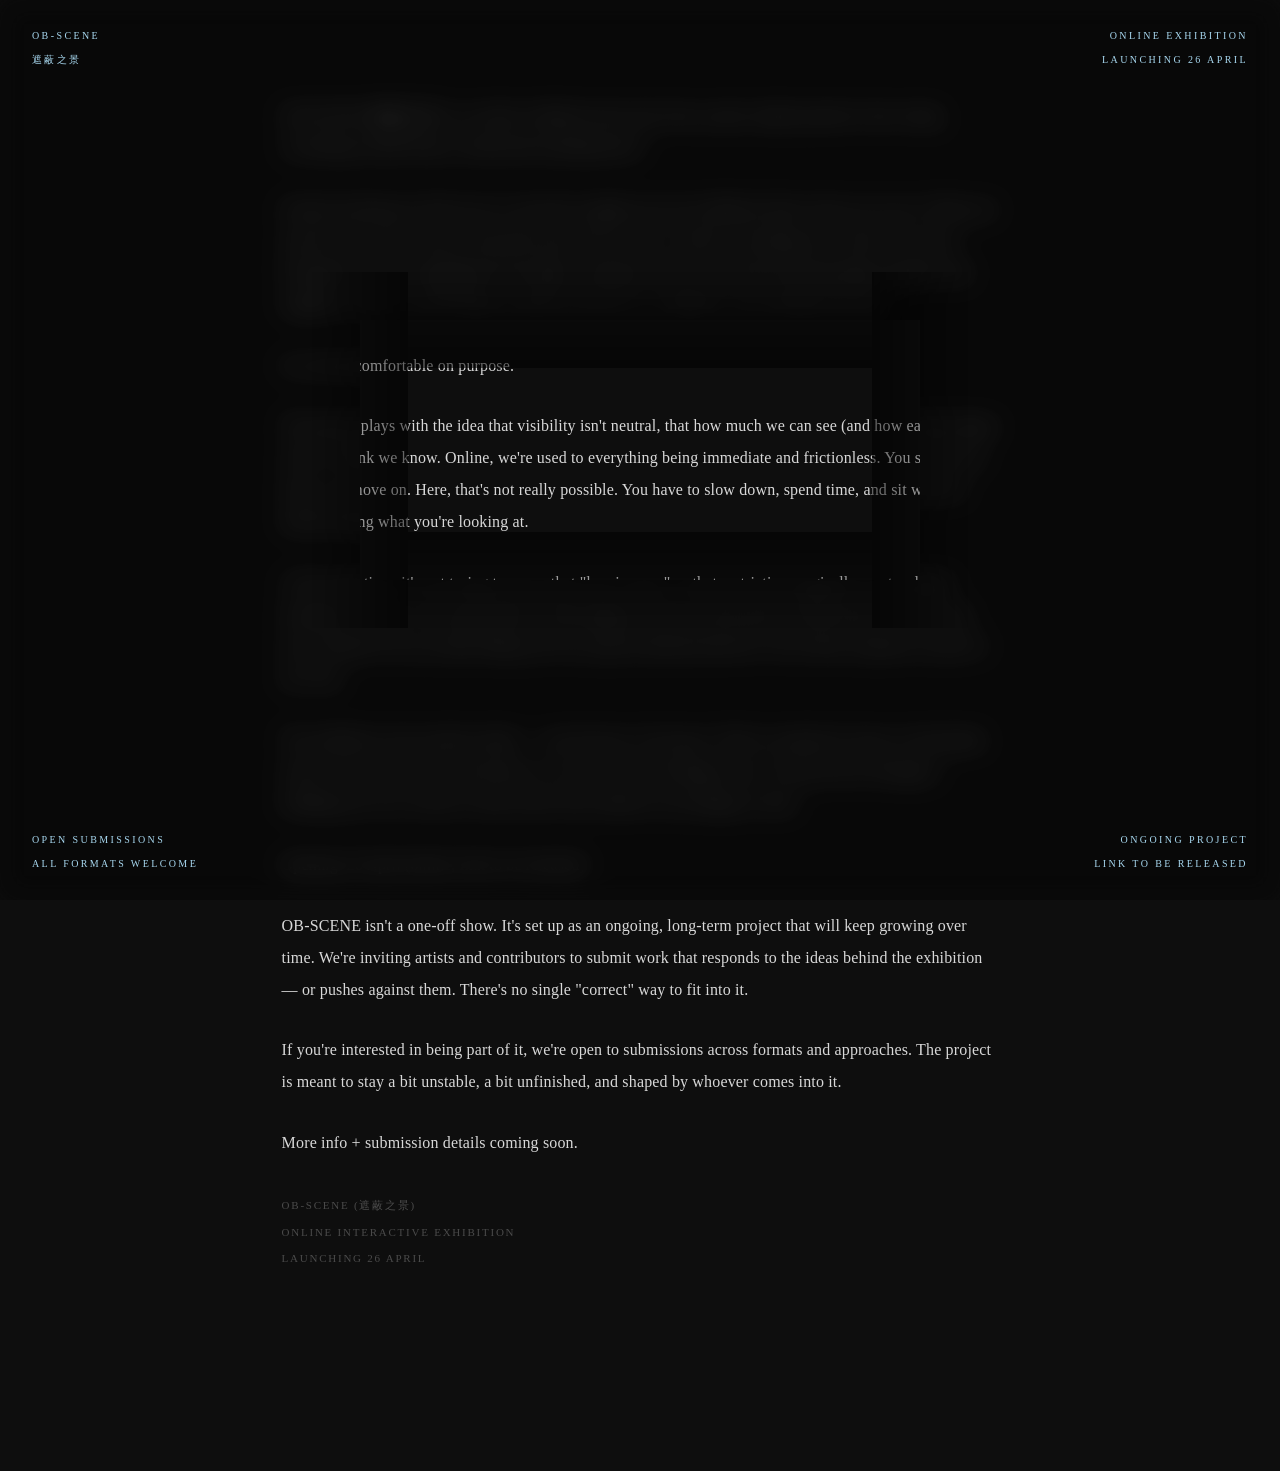
==== index.html @ d55453d2 "initial commit" ====
<!DOCTYPE html>
<html lang="en">
<head>
  <meta charset="UTF-8" />
  <meta name="viewport" content="width=device-width, initial-scale=1.0" />
  <title>OB-SCENE (遮蔽之景)</title>
  <link rel="stylesheet" href="style.css" />
</head>
<body>

  <!-- Corner info labels -->
  <div class="corner top-left">
    <span>OB-SCENE</span>
    <span>遮蔽之景</span>
  </div>
  <div class="corner top-right">
    <span>Online Exhibition</span>
    <span>Launching 26 April</span>
  </div>
  <div class="corner bottom-left">
    <span>Open Submissions</span>
    <span>All Formats Welcome</span>
  </div>
  <div class="corner bottom-right">
    <span>Ongoing Project</span>
    <span>Link To Be Released</span>
  </div>

  <div class="page-text">

    <p>OB-SCENE (遮蔽之景) is an online exhibition that starts from a pretty simple question: does seeing everything actually help us understand anything better?</p>

    <p>Instead of giving you full access to artworks straight away, the exhibition limits what you can see. When you open the site, only a narrow horizontal strip of the screen is visible. Everything else is black. You move through the work by dragging left and right, zooming in and out, and slowly piecing things together from fragments. There's no full image, no quick overview, no "complete" view waiting at the end.</p>

    <p>It's a bit uncomfortable on purpose.</p>

    <p>The project plays with the idea that visibility isn't neutral, that how much we can see (and how easily) shapes what we think we know. Online, we're used to everything being immediate and frictionless. You scroll, you skim, you move on. Here, that's not really possible. You have to slow down, spend time, and sit with not fully knowing what you're looking at.</p>

    <p>At the same time, it's not trying to prove that "less is more" or that restriction magically creates deeper meaning. It's more of an open question. What happens when you don't get the whole picture? Do you pay more attention? Do you make things up? Do you get frustrated and leave? All of those responses are part of the work.</p>

    <p>The exhibition exists entirely online — your browser is the space. There's no physical venue, no fixed path, and no clear sense of how much there is to see or how far through you are. You just move through it, building your own version of what's there from whatever you manage to catch.</p>

    <p>Opening: 26 April (online, link to be released)</p>

    <p>OB-SCENE isn't a one-off show. It's set up as an ongoing, long-term project that will keep growing over time. We're inviting artists and contributors to submit work that responds to the ideas behind the exhibition — or pushes against them. There's no single "correct" way to fit into it.</p>

    <p>If you're interested in being part of it, we're open to submissions across formats and approaches. The project is meant to stay a bit unstable, a bit unfinished, and shaped by whoever comes into it.</p>

    <p>More info + submission details coming soon.</p>

    <div class="meta">
      OB-SCENE (遮蔽之景)<br>
      Online interactive exhibition<br>
      Launching 26 April
    </div>
  </div>

  <!-- Frosted glass overlay with a hole cut by clip-path -->
  <div class="frost-overlay" id="frost"></div>

  <!-- Canvas for soft blended edge around reveal area -->
  <canvas class="reveal-canvas" id="revealCanvas"></canvas>

  <script>
    const frost = document.getElementById('frost');
    const canvas = document.getElementById('revealCanvas');
    const ctx = canvas.getContext('2d');

    // Reveal rectangle size — enlarged
    const RW = 560;
    const RH = 260;
    const FEATHER = 48; // soft edge width

    let mouseX = window.innerWidth / 2;
    let mouseY = window.innerHeight / 2;
    let currentX = mouseX;
    let currentY = mouseY;

    function resizeCanvas() {
      canvas.width = window.innerWidth;
      canvas.height = window.innerHeight;
    }
    resizeCanvas();
    window.addEventListener('resize', resizeCanvas);

    document.addEventListener('mousemove', e => {
      mouseX = e.clientX;
      mouseY = e.clientY;
    });

    function updateFrost(x, y) {
      const hw = RW / 2;
      const hh = RH / 2;
      const l = x - hw;
      const r = x + hw;
      const t = y - hh;
      const b = y + hh;

      // Punch hole in frost overlay
      frost.style.clipPath = `polygon(
        evenodd,
        0px 0px, 100% 0px, 100% 100%, 0px 100%, 0px 0px,
        ${l}px ${t}px, ${l}px ${b}px, ${r}px ${b}px, ${r}px ${t}px, ${l}px ${t}px
      )`;

      // Draw soft feathered edge on canvas
      ctx.clearRect(0, 0, canvas.width, canvas.height);

      // Horizontal gradient (left edge)
      const gradL = ctx.createLinearGradient(l - FEATHER, 0, l + FEATHER, 0);
      gradL.addColorStop(0, 'rgba(0,0,0,0)');
      gradL.addColorStop(1, 'rgba(0,0,0,0.55)');

      // Horizontal gradient (right edge)
      const gradR = ctx.createLinearGradient(r - FEATHER, 0, r + FEATHER, 0);
      gradR.addColorStop(0, 'rgba(0,0,0,0.55)');
      gradR.addColorStop(1, 'rgba(0,0,0,0)');

      // Vertical gradient (top edge)
      const gradT = ctx.createLinearGradient(0, t - FEATHER, 0, t + FEATHER);
      gradT.addColorStop(0, 'rgba(0,0,0,0)');
      gradT.addColorStop(1, 'rgba(0,0,0,0.55)');

      // Vertical gradient (bottom edge)
      const gradB = ctx.createLinearGradient(0, b - FEATHER, 0, b + FEATHER);
      gradB.addColorStop(0, 'rgba(0,0,0,0.55)');
      gradB.addColorStop(1, 'rgba(0,0,0,0)');

      // Left feather strip
      ctx.fillStyle = gradL;
      ctx.fillRect(l - FEATHER, t - FEATHER, FEATHER * 2, RH + FEATHER * 2);

      // Right feather strip
      ctx.fillStyle = gradR;
      ctx.fillRect(r - FEATHER, t - FEATHER, FEATHER * 2, RH + FEATHER * 2);

      // Top feather strip
      ctx.fillStyle = gradT;
      ctx.fillRect(l + FEATHER, t - FEATHER, RW - FEATHER * 2, FEATHER * 2);

      // Bottom feather strip
      ctx.fillStyle = gradB;
      ctx.fillRect(l + FEATHER, b - FEATHER, RW - FEATHER * 2, FEATHER * 2);
    }

    function animate() {
      currentX += (mouseX - currentX) * 0.12;
      currentY += (mouseY - currentY) * 0.12;
      updateFrost(currentX, currentY);
      requestAnimationFrame(animate);
    }

    animate();
  </script>

</body>
</html>
---- style.css ----
* { margin: 0; padding: 0; box-sizing: border-box; }

html, body {
  min-height: 100%;
  background: #0e0e0e;
  font-family: 'Georgia', serif;
  color: #d8d8d8;
  cursor: none;
}

/* ── Full page scrollable text ── */
.page-text {
  padding: 100px 22vw;
  font-size: 16px;
  line-height: 2;
  letter-spacing: 0.01em;
  position: relative;
  z-index: 0;
}

.page-text p {
  margin-bottom: 1.8em;
}

.page-text .meta {
  margin-top: 3em;
  font-size: 11px;
  letter-spacing: 0.16em;
  text-transform: uppercase;
  color: rgba(255,255,255,0.25);
  line-height: 2.4;
  padding-bottom: 100px;
}

/* ── Corner info labels ── */
.corner {
  position: fixed;
  z-index: 20;
  display: flex;
  flex-direction: column;
  gap: 8px;
  pointer-events: none;
  padding: 28px 32px;
}

.corner span {
  font-size: 10px;
  letter-spacing: 0.24em;
  text-transform: uppercase;
  color: #a8d8f0;
  white-space: nowrap;
  line-height: 1.6;
}

.top-left     { top: 0; left: 0; align-items: flex-start; }
.top-right    { top: 0; right: 0; align-items: flex-end; text-align: right; }
.bottom-left  { bottom: 0; left: 0; align-items: flex-start; }
.bottom-right { bottom: 0; right: 0; align-items: flex-end; text-align: right; }

/* ── Frosted overlay ── */
.frost-overlay {
  position: fixed;
  inset: 0;
  backdrop-filter: blur(14px) brightness(0.55);
  -webkit-backdrop-filter: blur(14px) brightness(0.55);
  background: rgba(10, 10, 10, 0.3);
  z-index: 10;
  pointer-events: none;
}

/* ── Canvas for soft feathered reveal edge ── */
.reveal-canvas {
  position: fixed;
  inset: 0;
  z-index: 11;
  pointer-events: none;
}
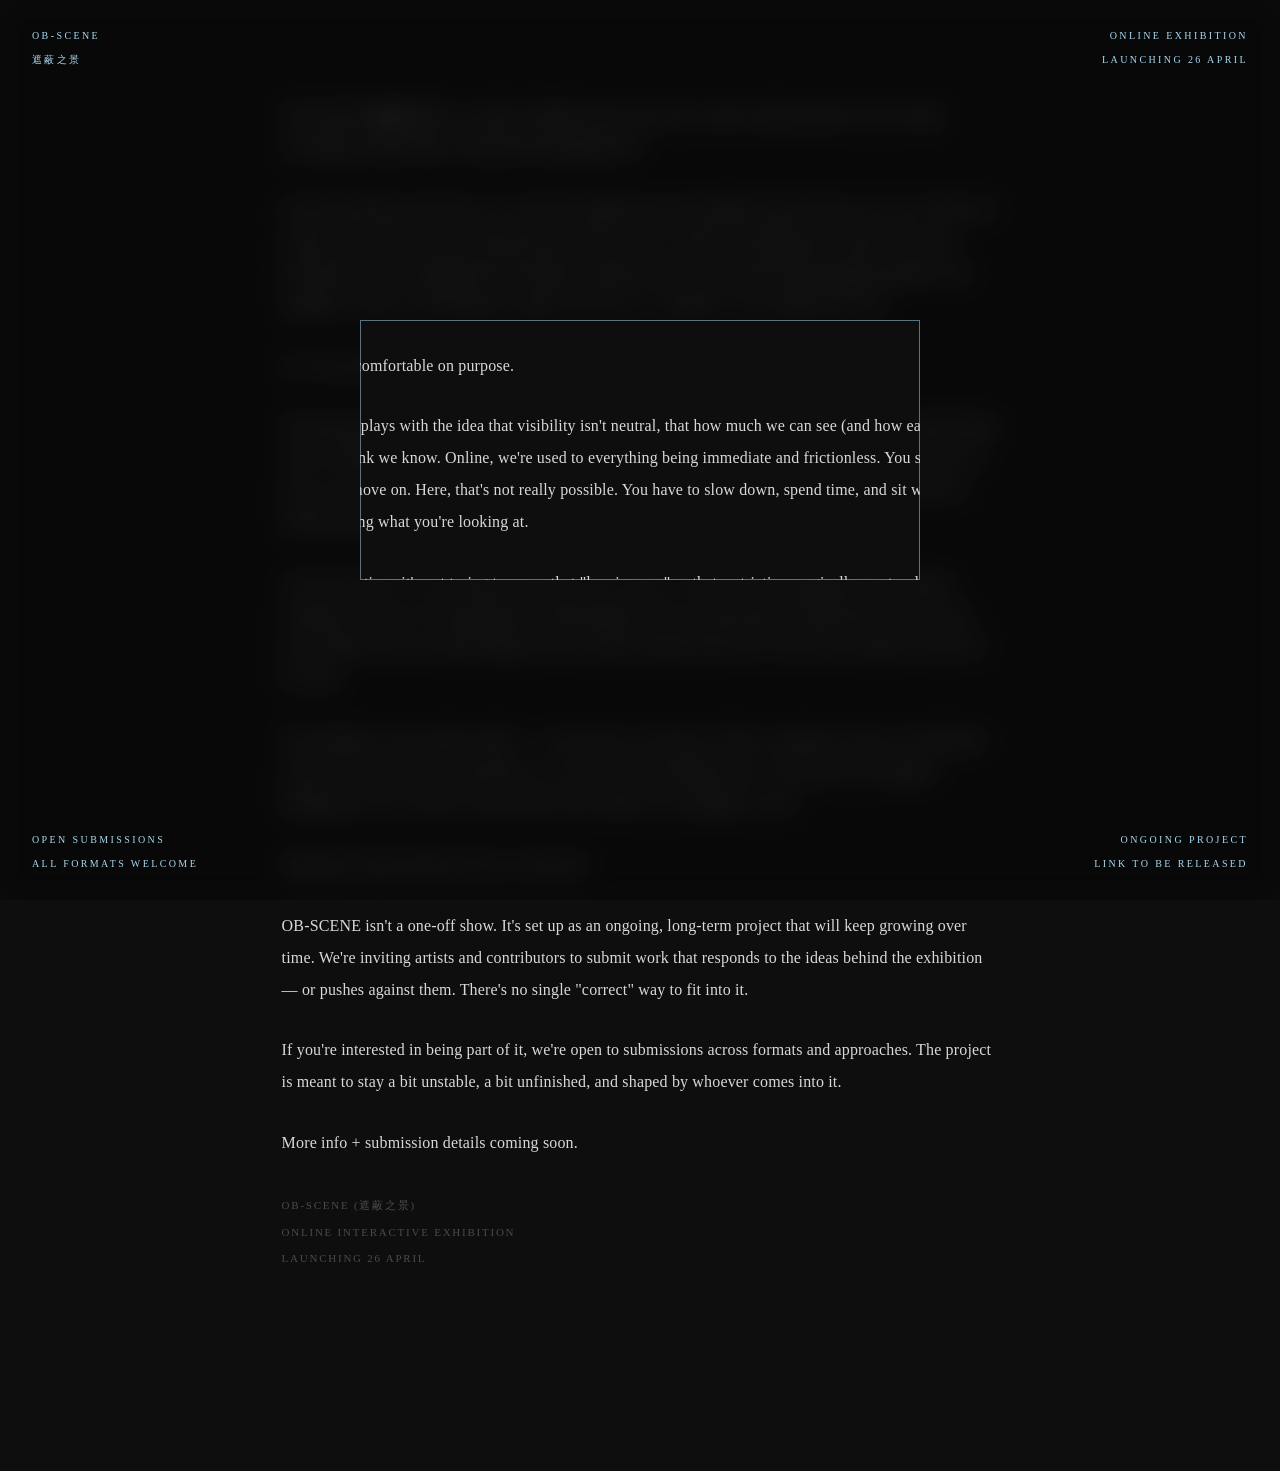
==== commit ed4bb416: "add reveal outline" ====
--- a/index.html
+++ b/index.html
@@ -58,30 +58,20 @@
   <!-- Frosted glass overlay with a hole cut by clip-path -->
   <div class="frost-overlay" id="frost"></div>
 
-  <!-- Canvas for soft blended edge around reveal area -->
-  <canvas class="reveal-canvas" id="revealCanvas"></canvas>
+  <!-- Reveal rectangle outline -->
+  <div class="reveal-outline" id="revealOutline"></div>
 
   <script>
     const frost = document.getElementById('frost');
-    const canvas = document.getElementById('revealCanvas');
-    const ctx = canvas.getContext('2d');
+    const outline = document.getElementById('revealOutline');
 
-    // Reveal rectangle size — enlarged
     const RW = 560;
     const RH = 260;
-    const FEATHER = 48; // soft edge width
 
     let mouseX = window.innerWidth / 2;
     let mouseY = window.innerHeight / 2;
     let currentX = mouseX;
     let currentY = mouseY;
-
-    function resizeCanvas() {
-      canvas.width = window.innerWidth;
-      canvas.height = window.innerHeight;
-    }
-    resizeCanvas();
-    window.addEventListener('resize', resizeCanvas);
 
     document.addEventListener('mousemove', e => {
       mouseX = e.clientX;
@@ -89,58 +79,19 @@
     });
 
     function updateFrost(x, y) {
-      const hw = RW / 2;
-      const hh = RH / 2;
-      const l = x - hw;
-      const r = x + hw;
-      const t = y - hh;
-      const b = y + hh;
+      const hw = RW / 2, hh = RH / 2;
+      const l = x - hw, r = x + hw, t = y - hh, b = y + hh;
 
-      // Punch hole in frost overlay
       frost.style.clipPath = `polygon(
         evenodd,
         0px 0px, 100% 0px, 100% 100%, 0px 100%, 0px 0px,
         ${l}px ${t}px, ${l}px ${b}px, ${r}px ${b}px, ${r}px ${t}px, ${l}px ${t}px
       )`;
 
-      // Draw soft feathered edge on canvas
-      ctx.clearRect(0, 0, canvas.width, canvas.height);
-
-      // Horizontal gradient (left edge)
-      const gradL = ctx.createLinearGradient(l - FEATHER, 0, l + FEATHER, 0);
-      gradL.addColorStop(0, 'rgba(0,0,0,0)');
-      gradL.addColorStop(1, 'rgba(0,0,0,0.55)');
-
-      // Horizontal gradient (right edge)
-      const gradR = ctx.createLinearGradient(r - FEATHER, 0, r + FEATHER, 0);
-      gradR.addColorStop(0, 'rgba(0,0,0,0.55)');
-      gradR.addColorStop(1, 'rgba(0,0,0,0)');
-
-      // Vertical gradient (top edge)
-      const gradT = ctx.createLinearGradient(0, t - FEATHER, 0, t + FEATHER);
-      gradT.addColorStop(0, 'rgba(0,0,0,0)');
-      gradT.addColorStop(1, 'rgba(0,0,0,0.55)');
-
-      // Vertical gradient (bottom edge)
-      const gradB = ctx.createLinearGradient(0, b - FEATHER, 0, b + FEATHER);
-      gradB.addColorStop(0, 'rgba(0,0,0,0.55)');
-      gradB.addColorStop(1, 'rgba(0,0,0,0)');
-
-      // Left feather strip
-      ctx.fillStyle = gradL;
-      ctx.fillRect(l - FEATHER, t - FEATHER, FEATHER * 2, RH + FEATHER * 2);
-
-      // Right feather strip
-      ctx.fillStyle = gradR;
-      ctx.fillRect(r - FEATHER, t - FEATHER, FEATHER * 2, RH + FEATHER * 2);
-
-      // Top feather strip
-      ctx.fillStyle = gradT;
-      ctx.fillRect(l + FEATHER, t - FEATHER, RW - FEATHER * 2, FEATHER * 2);
-
-      // Bottom feather strip
-      ctx.fillStyle = gradB;
-      ctx.fillRect(l + FEATHER, b - FEATHER, RW - FEATHER * 2, FEATHER * 2);
+      outline.style.left   = l + 'px';
+      outline.style.top    = t + 'px';
+      outline.style.width  = RW + 'px';
+      outline.style.height = RH + 'px';
     }
 
     function animate() {
--- a/style.css
+++ b/style.css
@@ -57,7 +57,14 @@
 .bottom-left  { bottom: 0; left: 0; align-items: flex-start; }
 .bottom-right { bottom: 0; right: 0; align-items: flex-end; text-align: right; }
 
-/* ── Frosted overlay ── */
+/* ── Reveal rectangle outline ── */
+.reveal-outline {
+  position: fixed;
+  z-index: 12;
+  pointer-events: none;
+  border: 1px solid #a8d8f0;
+  opacity: 0.5;
+}
 .frost-overlay {
   position: fixed;
   inset: 0;
@@ -68,10 +75,4 @@
   pointer-events: none;
 }
 
-/* ── Canvas for soft feathered reveal edge ── */
-.reveal-canvas {
-  position: fixed;
-  inset: 0;
-  z-index: 11;
-  pointer-events: none;
-}
+
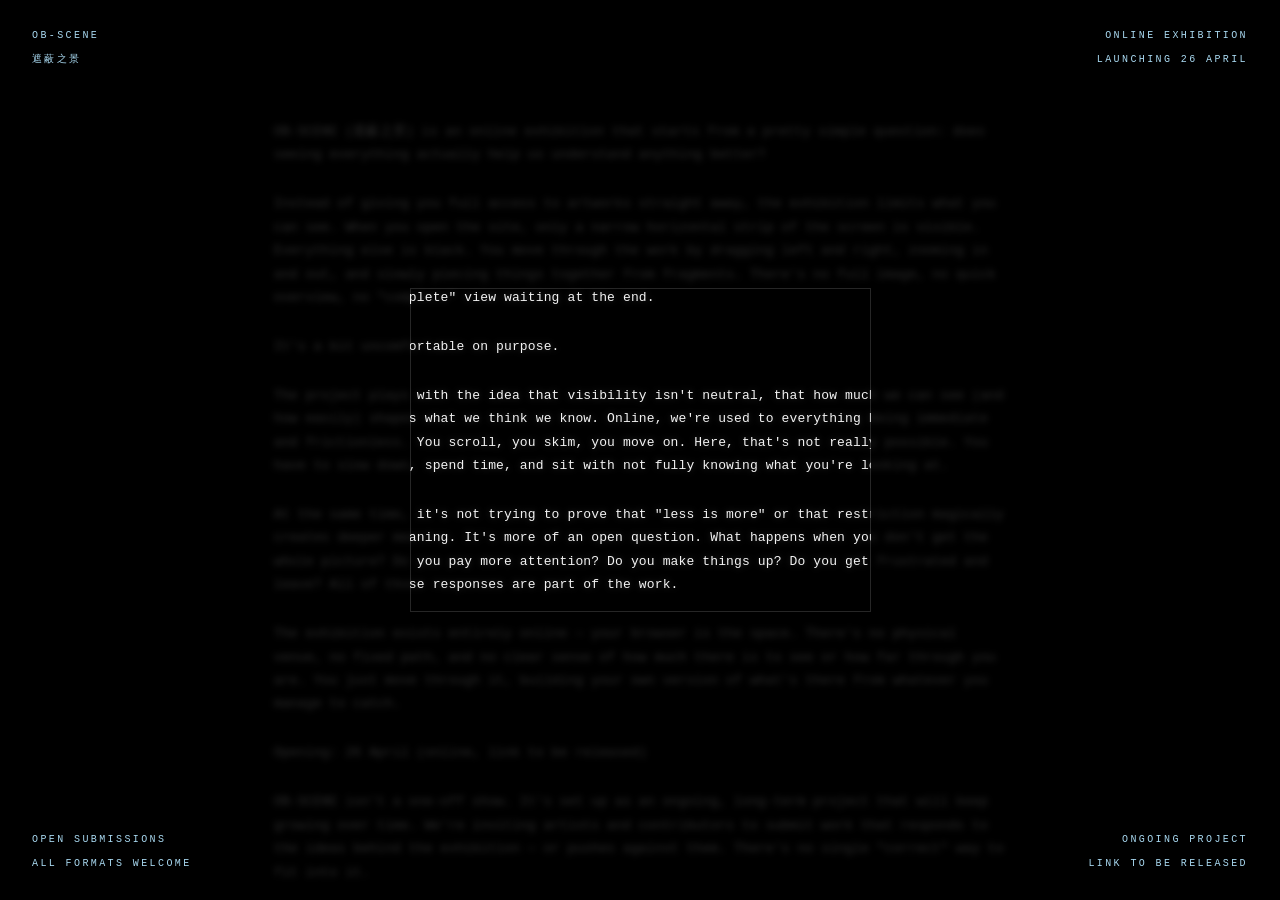
==== commit 4c1c868c: "Rework press release and artworks pages with reveal effect and matching window size" ====
--- a/index.html
+++ b/index.html
@@ -26,82 +26,84 @@
     <span>Link To Be Released</span>
   </div>
 
-  <div class="page-text">
-
-    <p>OB-SCENE (遮蔽之景) is an online exhibition that starts from a pretty simple question: does seeing everything actually help us understand anything better?</p>
-
-    <p>Instead of giving you full access to artworks straight away, the exhibition limits what you can see. When you open the site, only a narrow horizontal strip of the screen is visible. Everything else is black. You move through the work by dragging left and right, zooming in and out, and slowly piecing things together from fragments. There's no full image, no quick overview, no "complete" view waiting at the end.</p>
-
-    <p>It's a bit uncomfortable on purpose.</p>
-
-    <p>The project plays with the idea that visibility isn't neutral, that how much we can see (and how easily) shapes what we think we know. Online, we're used to everything being immediate and frictionless. You scroll, you skim, you move on. Here, that's not really possible. You have to slow down, spend time, and sit with not fully knowing what you're looking at.</p>
-
-    <p>At the same time, it's not trying to prove that "less is more" or that restriction magically creates deeper meaning. It's more of an open question. What happens when you don't get the whole picture? Do you pay more attention? Do you make things up? Do you get frustrated and leave? All of those responses are part of the work.</p>
-
-    <p>The exhibition exists entirely online — your browser is the space. There's no physical venue, no fixed path, and no clear sense of how much there is to see or how far through you are. You just move through it, building your own version of what's there from whatever you manage to catch.</p>
-
-    <p>Opening: 26 April (online, link to be released)</p>
-
-    <p>OB-SCENE isn't a one-off show. It's set up as an ongoing, long-term project that will keep growing over time. We're inviting artists and contributors to submit work that responds to the ideas behind the exhibition — or pushes against them. There's no single "correct" way to fit into it.</p>
-
-    <p>If you're interested in being part of it, we're open to submissions across formats and approaches. The project is meant to stay a bit unstable, a bit unfinished, and shaped by whoever comes into it.</p>
-
-    <p>More info + submission details coming soon.</p>
-
-    <div class="meta">
-      OB-SCENE (遮蔽之景)<br>
-      Online interactive exhibition<br>
-      Launching 26 April
-    </div>
+  <!-- Blurred dim layer (always visible, unrevealed state) -->
+  <div id="scroll-blur" class="text-layer blurred">
+    <div class="text-column" id="col-blur"></div>
   </div>
 
-  <!-- Frosted glass overlay with a hole cut by clip-path -->
-  <div class="frost-overlay" id="frost"></div>
+  <!-- Sharp bright layer (clipped to reveal window) -->
+  <div id="scroll-sharp" class="text-layer sharp">
+    <div class="text-column" id="col-sharp"></div>
+  </div>
 
-  <!-- Reveal rectangle outline -->
-  <div class="reveal-outline" id="revealOutline"></div>
+  <!-- Reveal border overlay -->
+  <div id="reveal-box"></div>
 
   <script>
-    const frost = document.getElementById('frost');
-    const outline = document.getElementById('revealOutline');
+    const PARAGRAPHS = [
+      "OB-SCENE (遮蔽之景) is an online exhibition that starts from a pretty simple question: does seeing everything actually help us understand anything better?",
+      "Instead of giving you full access to artworks straight away, the exhibition limits what you can see. When you open the site, only a narrow horizontal strip of the screen is visible. Everything else is black. You move through the work by dragging left and right, zooming in and out, and slowly piecing things together from fragments. There's no full image, no quick overview, no \"complete\" view waiting at the end.",
+      "It's a bit uncomfortable on purpose.",
+      "The project plays with the idea that visibility isn't neutral, that how much we can see (and how easily) shapes what we think we know. Online, we're used to everything being immediate and frictionless. You scroll, you skim, you move on. Here, that's not really possible. You have to slow down, spend time, and sit with not fully knowing what you're looking at.",
+      "At the same time, it's not trying to prove that \"less is more\" or that restriction magically creates deeper meaning. It's more of an open question. What happens when you don't get the whole picture? Do you pay more attention? Do you make things up? Do you get frustrated and leave? All of those responses are part of the work.",
+      "The exhibition exists entirely online — your browser is the space. There's no physical venue, no fixed path, and no clear sense of how much there is to see or how far through you are. You just move through it, building your own version of what's there from whatever you manage to catch.",
+      "Opening: 26 April (online, link to be released)",
+      "OB-SCENE isn't a one-off show. It's set up as an ongoing, long-term project that will keep growing over time. We're inviting artists and contributors to submit work that responds to the ideas behind the exhibition — or pushes against them. There's no single \"correct\" way to fit into it.",
+      "If you're interested in being part of it, we're open to submissions across formats and approaches. The project is meant to stay a bit unstable, a bit unfinished, and shaped by whoever comes into it.",
+      "More info + submission details coming soon."
+    ];
 
-    const RW = 560;
-    const RH = 260;
+    // Populate both columns with identical content
+    [document.getElementById('col-blur'), document.getElementById('col-sharp')].forEach(col => {
+      PARAGRAPHS.forEach(text => {
+        const p = document.createElement('p');
+        p.textContent = text;
+        col.appendChild(p);
+      });
+    });
 
+    const scrollBlur  = document.getElementById('scroll-blur');
+    const scrollSharp = document.getElementById('scroll-sharp');
+    const revealBox   = document.getElementById('reveal-box');
+
+    const RW = window.innerWidth * 0.36;
+    const RH = window.innerHeight * 0.36;
     let mouseX = window.innerWidth / 2;
     let mouseY = window.innerHeight / 2;
-    let currentX = mouseX;
-    let currentY = mouseY;
+    let curX = mouseX, curY = mouseY;
 
     document.addEventListener('mousemove', e => {
       mouseX = e.clientX;
       mouseY = e.clientY;
     });
 
-    function updateFrost(x, y) {
-      const hw = RW / 2, hh = RH / 2;
-      const l = x - hw, r = x + hw, t = y - hh, b = y + hh;
+    // Sync scroll between both layers
+    scrollBlur.addEventListener('wheel', e => {
+      scrollBlur.scrollTop  += e.deltaY;
+      scrollSharp.scrollTop  = scrollBlur.scrollTop;
+      e.preventDefault();
+    }, { passive: false });
 
-      frost.style.clipPath = `polygon(
-        evenodd,
-        0px 0px, 100% 0px, 100% 100%, 0px 100%, 0px 0px,
-        ${l}px ${t}px, ${l}px ${b}px, ${r}px ${b}px, ${r}px ${t}px, ${l}px ${t}px
-      )`;
+    function loop() {
+      curX += (mouseX - curX) * 0.1;
+      curY += (mouseY - curY) * 0.1;
 
-      outline.style.left   = l + 'px';
-      outline.style.top    = t + 'px';
-      outline.style.width  = RW + 'px';
-      outline.style.height = RH + 'px';
+      const x = Math.round(curX - RW / 2);
+      const y = Math.round(curY - RH / 2);
+
+      // Clip the sharp layer to the reveal rectangle
+      scrollSharp.style.clipPath =
+        `inset(${y}px ${window.innerWidth - x - RW}px ${window.innerHeight - y - RH}px ${x}px)`;
+
+      // Position the reveal border box
+      revealBox.style.left   = x + 'px';
+      revealBox.style.top    = y + 'px';
+      revealBox.style.width  = RW + 'px';
+      revealBox.style.height = RH + 'px';
+
+      requestAnimationFrame(loop);
     }
-
-    function animate() {
-      currentX += (mouseX - currentX) * 0.12;
-      currentY += (mouseY - currentY) * 0.12;
-      updateFrost(currentX, currentY);
-      requestAnimationFrame(animate);
-    }
-
-    animate();
+    loop();
   </script>
 
 </body>
--- a/style.css
+++ b/style.css
@@ -1,35 +1,59 @@
 * { margin: 0; padding: 0; box-sizing: border-box; }
 
 html, body {
-  min-height: 100%;
-  background: #0e0e0e;
-  font-family: 'Georgia', serif;
-  color: #d8d8d8;
+  width: 100%;
+  height: 100%;
+  background: #000;
+  overflow: hidden;
   cursor: none;
+  font-family: 'Courier New', monospace;
 }
 
-/* ── Full page scrollable text ── */
-.page-text {
-  padding: 100px 22vw;
-  font-size: 16px;
-  line-height: 2;
-  letter-spacing: 0.01em;
-  position: relative;
-  z-index: 0;
+/* ── Shared text layer ── */
+.text-layer {
+  position: fixed;
+  inset: 0;
+  overflow-y: scroll;
+  scrollbar-width: none;
+}
+.text-layer::-webkit-scrollbar { display: none; }
+
+.text-column {
+  max-width: 780px;
+  margin: 120px auto 120px;
+  padding: 0 24px;
+  display: flex;
+  flex-direction: column;
+  gap: 1.6em;
 }
 
-.page-text p {
-  margin-bottom: 1.8em;
+.text-column p {
+  font-size: 13px;
+  line-height: 1.8;
+  letter-spacing: 0.01em;
 }
 
-.page-text .meta {
-  margin-top: 3em;
-  font-size: 11px;
-  letter-spacing: 0.16em;
-  text-transform: uppercase;
-  color: rgba(255,255,255,0.25);
-  line-height: 2.4;
-  padding-bottom: 100px;
+/* ── Blurred dim layer (unrevealed) ── */
+.blurred {
+  z-index: 1;
+  color: rgba(255, 255, 255, 0.18);
+  filter: blur(3px);
+  pointer-events: all;
+}
+
+/* ── Sharp bright layer (revealed, clipped) ── */
+.sharp {
+  z-index: 3;
+  color: rgba(255, 255, 255, 0.95);
+  pointer-events: none;
+}
+
+/* ── Reveal border ── */
+#reveal-box {
+  position: fixed;
+  z-index: 4;
+  border: 1px solid rgba(255, 255, 255, 0.15);
+  pointer-events: none;
 }
 
 /* ── Corner info labels ── */
@@ -44,6 +68,7 @@
 }
 
 .corner span {
+  font-family: 'Courier New', monospace;
   font-size: 10px;
   letter-spacing: 0.24em;
   text-transform: uppercase;
@@ -56,23 +81,3 @@
 .top-right    { top: 0; right: 0; align-items: flex-end; text-align: right; }
 .bottom-left  { bottom: 0; left: 0; align-items: flex-start; }
 .bottom-right { bottom: 0; right: 0; align-items: flex-end; text-align: right; }
-
-/* ── Reveal rectangle outline ── */
-.reveal-outline {
-  position: fixed;
-  z-index: 12;
-  pointer-events: none;
-  border: 1px solid #a8d8f0;
-  opacity: 0.5;
-}
-.frost-overlay {
-  position: fixed;
-  inset: 0;
-  backdrop-filter: blur(14px) brightness(0.55);
-  -webkit-backdrop-filter: blur(14px) brightness(0.55);
-  background: rgba(10, 10, 10, 0.3);
-  z-index: 10;
-  pointer-events: none;
-}
-
-
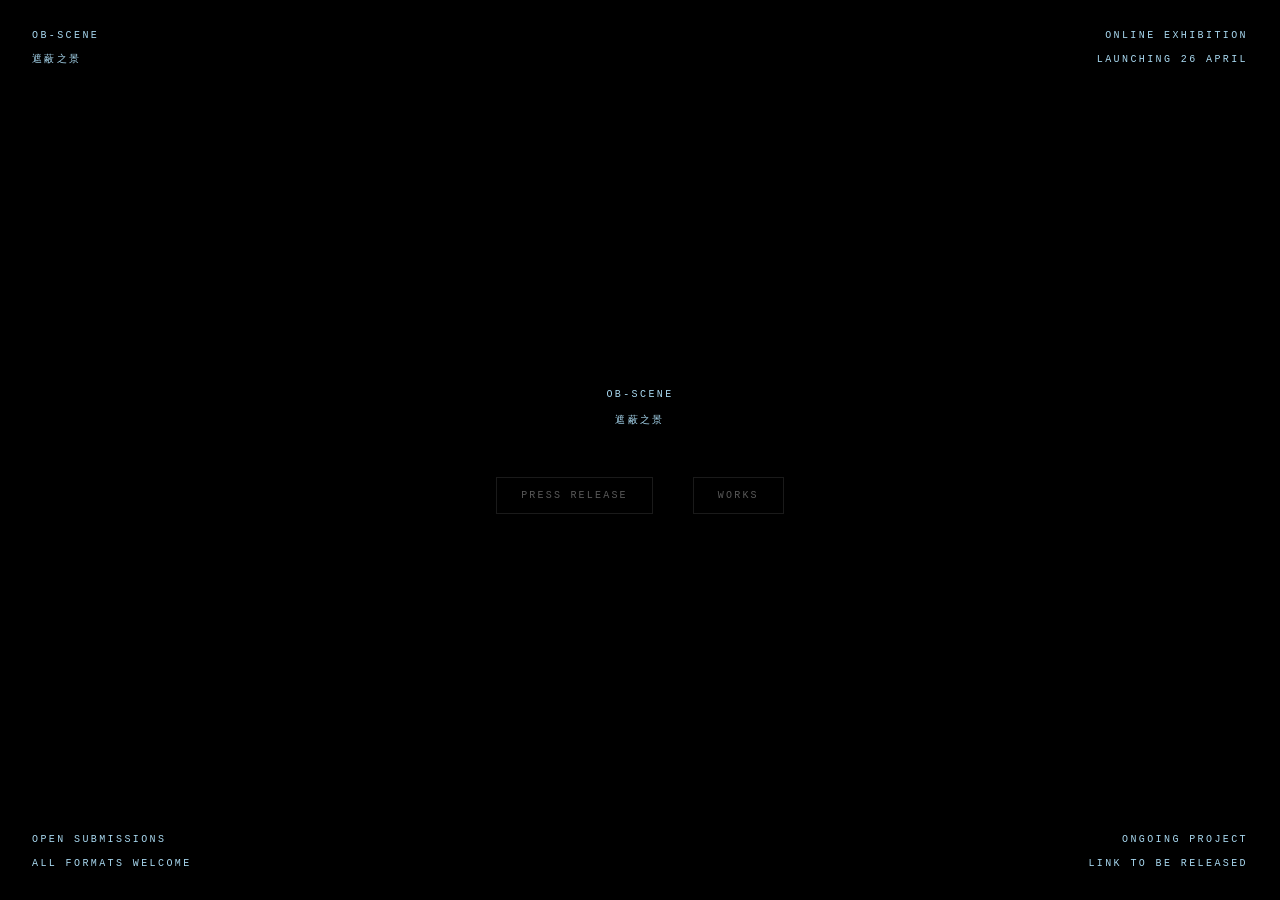
==== commit d7576afc: "Add landing page, press release page, content warning before works" ====
--- a/index.html
+++ b/index.html
@@ -4,11 +4,95 @@
   <meta charset="UTF-8" />
   <meta name="viewport" content="width=device-width, initial-scale=1.0" />
   <title>OB-SCENE (遮蔽之景)</title>
-  <link rel="stylesheet" href="style.css" />
+  <style>
+    * { margin: 0; padding: 0; box-sizing: border-box; }
+
+    html { width: 100%; height: 100%; }
+
+    body {
+      width: 100%;
+      min-height: 100vh;
+      background: #000;
+      display: flex;
+      align-items: center;
+      justify-content: center;
+      font-family: 'Courier New', monospace;
+      cursor: default;
+    }
+
+    .landing {
+      display: flex;
+      flex-direction: column;
+      align-items: center;
+      gap: 48px;
+    }
+
+    .title {
+      text-align: center;
+      display: flex;
+      flex-direction: column;
+      gap: 10px;
+    }
+
+    .title span {
+      font-size: 10px;
+      letter-spacing: 0.24em;
+      text-transform: uppercase;
+      color: #a8d8f0;
+      line-height: 1.6;
+    }
+
+    .nav-links {
+      display: flex;
+      gap: 40px;
+    }
+
+    .nav-links a {
+      font-family: 'Courier New', monospace;
+      font-size: 10px;
+      letter-spacing: 0.22em;
+      text-transform: uppercase;
+      color: rgba(255, 255, 255, 0.35);
+      text-decoration: none;
+      padding: 12px 24px;
+      border: 1px solid rgba(255, 255, 255, 0.1);
+      transition: color 0.2s, border-color 0.2s;
+    }
+
+    .nav-links a:hover {
+      color: #a8d8f0;
+      border-color: rgba(168, 216, 240, 0.3);
+    }
+
+    /* ── Corner info labels ── */
+    .corner {
+      position: fixed;
+      z-index: 20;
+      display: flex;
+      flex-direction: column;
+      gap: 8px;
+      pointer-events: none;
+      padding: 28px 32px;
+    }
+
+    .corner span {
+      font-family: 'Courier New', monospace;
+      font-size: 10px;
+      letter-spacing: 0.24em;
+      text-transform: uppercase;
+      color: #a8d8f0;
+      white-space: nowrap;
+      line-height: 1.6;
+    }
+
+    .top-left     { top: 0; left: 0; align-items: flex-start; }
+    .top-right    { top: 0; right: 0; align-items: flex-end; text-align: right; }
+    .bottom-left  { bottom: 0; left: 0; align-items: flex-start; }
+    .bottom-right { bottom: 0; right: 0; align-items: flex-end; text-align: right; }
+  </style>
 </head>
 <body>
 
-  <!-- Corner info labels -->
   <div class="corner top-left">
     <span>OB-SCENE</span>
     <span>遮蔽之景</span>
@@ -26,85 +110,17 @@
     <span>Link To Be Released</span>
   </div>
 
-  <!-- Blurred dim layer (always visible, unrevealed state) -->
-  <div id="scroll-blur" class="text-layer blurred">
-    <div class="text-column" id="col-blur"></div>
+  <div class="landing">
+    <div class="title">
+      <span>OB-SCENE</span>
+      <span>遮蔽之景</span>
+    </div>
+
+    <nav class="nav-links">
+      <a href="press.html">Press Release</a>
+      <a href="warning.html">Works</a>
+    </nav>
   </div>
-
-  <!-- Sharp bright layer (clipped to reveal window) -->
-  <div id="scroll-sharp" class="text-layer sharp">
-    <div class="text-column" id="col-sharp"></div>
-  </div>
-
-  <!-- Reveal border overlay -->
-  <div id="reveal-box"></div>
-
-  <script>
-    const PARAGRAPHS = [
-      "OB-SCENE (遮蔽之景) is an online exhibition that starts from a pretty simple question: does seeing everything actually help us understand anything better?",
-      "Instead of giving you full access to artworks straight away, the exhibition limits what you can see. When you open the site, only a narrow horizontal strip of the screen is visible. Everything else is black. You move through the work by dragging left and right, zooming in and out, and slowly piecing things together from fragments. There's no full image, no quick overview, no \"complete\" view waiting at the end.",
-      "It's a bit uncomfortable on purpose.",
-      "The project plays with the idea that visibility isn't neutral, that how much we can see (and how easily) shapes what we think we know. Online, we're used to everything being immediate and frictionless. You scroll, you skim, you move on. Here, that's not really possible. You have to slow down, spend time, and sit with not fully knowing what you're looking at.",
-      "At the same time, it's not trying to prove that \"less is more\" or that restriction magically creates deeper meaning. It's more of an open question. What happens when you don't get the whole picture? Do you pay more attention? Do you make things up? Do you get frustrated and leave? All of those responses are part of the work.",
-      "The exhibition exists entirely online — your browser is the space. There's no physical venue, no fixed path, and no clear sense of how much there is to see or how far through you are. You just move through it, building your own version of what's there from whatever you manage to catch.",
-      "Opening: 26 April (online, link to be released)",
-      "OB-SCENE isn't a one-off show. It's set up as an ongoing, long-term project that will keep growing over time. We're inviting artists and contributors to submit work that responds to the ideas behind the exhibition — or pushes against them. There's no single \"correct\" way to fit into it.",
-      "If you're interested in being part of it, we're open to submissions across formats and approaches. The project is meant to stay a bit unstable, a bit unfinished, and shaped by whoever comes into it.",
-      "More info + submission details coming soon."
-    ];
-
-    // Populate both columns with identical content
-    [document.getElementById('col-blur'), document.getElementById('col-sharp')].forEach(col => {
-      PARAGRAPHS.forEach(text => {
-        const p = document.createElement('p');
-        p.textContent = text;
-        col.appendChild(p);
-      });
-    });
-
-    const scrollBlur  = document.getElementById('scroll-blur');
-    const scrollSharp = document.getElementById('scroll-sharp');
-    const revealBox   = document.getElementById('reveal-box');
-
-    const RW = window.innerWidth * 0.36;
-    const RH = window.innerHeight * 0.36;
-    let mouseX = window.innerWidth / 2;
-    let mouseY = window.innerHeight / 2;
-    let curX = mouseX, curY = mouseY;
-
-    document.addEventListener('mousemove', e => {
-      mouseX = e.clientX;
-      mouseY = e.clientY;
-    });
-
-    // Sync scroll between both layers
-    scrollBlur.addEventListener('wheel', e => {
-      scrollBlur.scrollTop  += e.deltaY;
-      scrollSharp.scrollTop  = scrollBlur.scrollTop;
-      e.preventDefault();
-    }, { passive: false });
-
-    function loop() {
-      curX += (mouseX - curX) * 0.1;
-      curY += (mouseY - curY) * 0.1;
-
-      const x = Math.round(curX - RW / 2);
-      const y = Math.round(curY - RH / 2);
-
-      // Clip the sharp layer to the reveal rectangle
-      scrollSharp.style.clipPath =
-        `inset(${y}px ${window.innerWidth - x - RW}px ${window.innerHeight - y - RH}px ${x}px)`;
-
-      // Position the reveal border box
-      revealBox.style.left   = x + 'px';
-      revealBox.style.top    = y + 'px';
-      revealBox.style.width  = RW + 'px';
-      revealBox.style.height = RH + 'px';
-
-      requestAnimationFrame(loop);
-    }
-    loop();
-  </script>
 
 </body>
 </html>
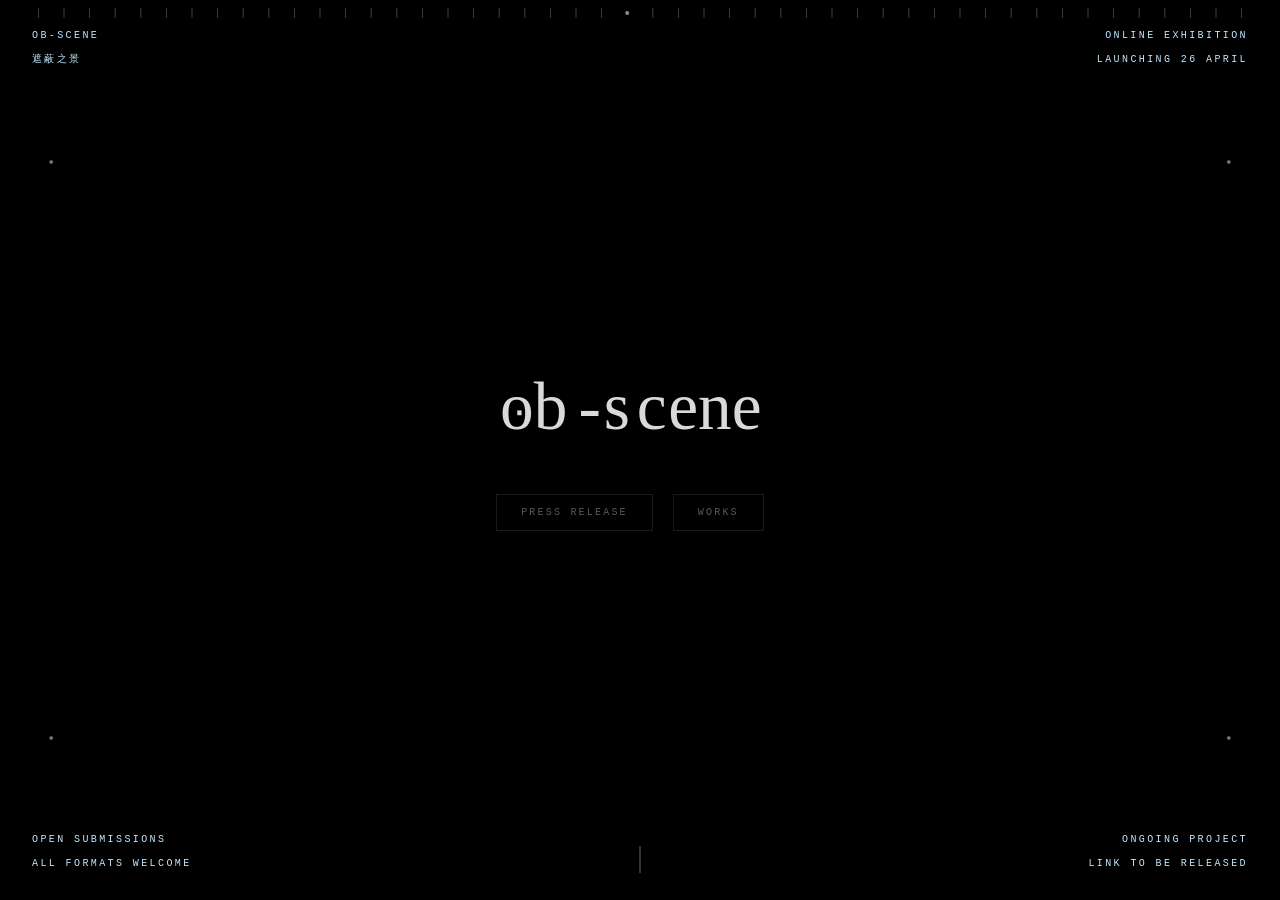
==== commit e31a492e: "Brighter blue, decorative elements, logo nav, detail page fixes" ====
--- a/index.html
+++ b/index.html
@@ -18,6 +18,7 @@
       justify-content: center;
       font-family: 'Courier New', monospace;
       cursor: default;
+      overflow: hidden;
     }
 
     .landing {
@@ -25,26 +26,21 @@
       flex-direction: column;
       align-items: center;
       gap: 48px;
+      position: relative;
+      z-index: 1;
     }
 
-    .title {
-      text-align: center;
-      display: flex;
-      flex-direction: column;
-      gap: 10px;
-    }
-
-    .title span {
-      font-size: 10px;
-      letter-spacing: 0.24em;
-      text-transform: uppercase;
-      color: #a8d8f0;
-      line-height: 1.6;
+    .logo {
+      width: 280px;
+      opacity: 0.85;
     }
 
     .nav-links {
       display: flex;
-      gap: 40px;
+      width: 280px;
+      gap: 20px;
+      justify-content: center;
+      margin-left: -20px;
     }
 
     .nav-links a {
@@ -60,8 +56,8 @@
     }
 
     .nav-links a:hover {
-      color: #a8d8f0;
-      border-color: rgba(168, 216, 240, 0.3);
+      color: #c0e8ff;
+      border-color: rgba(192, 232, 255, 0.3);
     }
 
     /* ── Corner info labels ── */
@@ -80,7 +76,7 @@
       font-size: 10px;
       letter-spacing: 0.24em;
       text-transform: uppercase;
-      color: #a8d8f0;
+      color: #c0e8ff;
       white-space: nowrap;
       line-height: 1.6;
     }
@@ -89,9 +85,80 @@
     .top-right    { top: 0; right: 0; align-items: flex-end; text-align: right; }
     .bottom-left  { bottom: 0; left: 0; align-items: flex-start; }
     .bottom-right { bottom: 0; right: 0; align-items: flex-end; text-align: right; }
+
+    /* ── Decorative SVG layer ── */
+    .deco {
+      position: fixed;
+      inset: 0;
+      z-index: 0;
+      pointer-events: none;
+    }
   </style>
 </head>
 <body>
+
+  <!-- Decorative lines and dots -->
+  <svg class="deco" width="100%" height="100%" xmlns="http://www.w3.org/2000/svg">
+    <!-- Top row: short vertical tick marks spanning full width -->
+    <line x1="3%" y1="8" x2="3%" y2="18" stroke="white" stroke-width="0.5" opacity="0.5"/>
+    <line x1="5%" y1="8" x2="5%" y2="18" stroke="white" stroke-width="0.5" opacity="0.5"/>
+    <line x1="7%" y1="8" x2="7%" y2="18" stroke="white" stroke-width="0.5" opacity="0.5"/>
+    <line x1="9%" y1="8" x2="9%" y2="18" stroke="white" stroke-width="0.5" opacity="0.5"/>
+    <line x1="11%" y1="8" x2="11%" y2="18" stroke="white" stroke-width="0.5" opacity="0.5"/>
+    <line x1="13%" y1="8" x2="13%" y2="18" stroke="white" stroke-width="0.5" opacity="0.5"/>
+    <line x1="15%" y1="8" x2="15%" y2="18" stroke="white" stroke-width="0.5" opacity="0.5"/>
+    <line x1="17%" y1="8" x2="17%" y2="18" stroke="white" stroke-width="0.5" opacity="0.5"/>
+    <line x1="19%" y1="8" x2="19%" y2="18" stroke="white" stroke-width="0.5" opacity="0.5"/>
+    <line x1="21%" y1="8" x2="21%" y2="18" stroke="white" stroke-width="0.5" opacity="0.5"/>
+    <line x1="23%" y1="8" x2="23%" y2="18" stroke="white" stroke-width="0.5" opacity="0.5"/>
+    <line x1="25%" y1="8" x2="25%" y2="18" stroke="white" stroke-width="0.5" opacity="0.5"/>
+    <line x1="27%" y1="8" x2="27%" y2="18" stroke="white" stroke-width="0.5" opacity="0.5"/>
+    <line x1="29%" y1="8" x2="29%" y2="18" stroke="white" stroke-width="0.5" opacity="0.5"/>
+    <line x1="31%" y1="8" x2="31%" y2="18" stroke="white" stroke-width="0.5" opacity="0.5"/>
+    <line x1="33%" y1="8" x2="33%" y2="18" stroke="white" stroke-width="0.5" opacity="0.5"/>
+    <line x1="35%" y1="8" x2="35%" y2="18" stroke="white" stroke-width="0.5" opacity="0.5"/>
+    <line x1="37%" y1="8" x2="37%" y2="18" stroke="white" stroke-width="0.5" opacity="0.5"/>
+    <line x1="39%" y1="8" x2="39%" y2="18" stroke="white" stroke-width="0.5" opacity="0.5"/>
+    <line x1="41%" y1="8" x2="41%" y2="18" stroke="white" stroke-width="0.5" opacity="0.5"/>
+    <line x1="43%" y1="8" x2="43%" y2="18" stroke="white" stroke-width="0.5" opacity="0.5"/>
+    <line x1="45%" y1="8" x2="45%" y2="18" stroke="white" stroke-width="0.5" opacity="0.5"/>
+    <line x1="47%" y1="8" x2="47%" y2="18" stroke="white" stroke-width="0.5" opacity="0.5"/>
+    <!-- Center dot -->
+    <circle cx="49%" cy="13" r="2" fill="white" opacity="0.55"/>
+    <line x1="51%" y1="8" x2="51%" y2="18" stroke="white" stroke-width="0.5" opacity="0.5"/>
+    <line x1="53%" y1="8" x2="53%" y2="18" stroke="white" stroke-width="0.5" opacity="0.5"/>
+    <line x1="55%" y1="8" x2="55%" y2="18" stroke="white" stroke-width="0.5" opacity="0.5"/>
+    <line x1="57%" y1="8" x2="57%" y2="18" stroke="white" stroke-width="0.5" opacity="0.5"/>
+    <line x1="59%" y1="8" x2="59%" y2="18" stroke="white" stroke-width="0.5" opacity="0.5"/>
+    <line x1="61%" y1="8" x2="61%" y2="18" stroke="white" stroke-width="0.5" opacity="0.5"/>
+    <line x1="63%" y1="8" x2="63%" y2="18" stroke="white" stroke-width="0.5" opacity="0.5"/>
+    <line x1="65%" y1="8" x2="65%" y2="18" stroke="white" stroke-width="0.5" opacity="0.5"/>
+    <line x1="67%" y1="8" x2="67%" y2="18" stroke="white" stroke-width="0.5" opacity="0.5"/>
+    <line x1="69%" y1="8" x2="69%" y2="18" stroke="white" stroke-width="0.5" opacity="0.5"/>
+    <line x1="71%" y1="8" x2="71%" y2="18" stroke="white" stroke-width="0.5" opacity="0.5"/>
+    <line x1="73%" y1="8" x2="73%" y2="18" stroke="white" stroke-width="0.5" opacity="0.5"/>
+    <line x1="75%" y1="8" x2="75%" y2="18" stroke="white" stroke-width="0.5" opacity="0.5"/>
+    <line x1="77%" y1="8" x2="77%" y2="18" stroke="white" stroke-width="0.5" opacity="0.5"/>
+    <line x1="79%" y1="8" x2="79%" y2="18" stroke="white" stroke-width="0.5" opacity="0.5"/>
+    <line x1="81%" y1="8" x2="81%" y2="18" stroke="white" stroke-width="0.5" opacity="0.5"/>
+    <line x1="83%" y1="8" x2="83%" y2="18" stroke="white" stroke-width="0.5" opacity="0.5"/>
+    <line x1="85%" y1="8" x2="85%" y2="18" stroke="white" stroke-width="0.5" opacity="0.5"/>
+    <line x1="87%" y1="8" x2="87%" y2="18" stroke="white" stroke-width="0.5" opacity="0.5"/>
+    <line x1="89%" y1="8" x2="89%" y2="18" stroke="white" stroke-width="0.5" opacity="0.5"/>
+    <line x1="91%" y1="8" x2="91%" y2="18" stroke="white" stroke-width="0.5" opacity="0.5"/>
+    <line x1="93%" y1="8" x2="93%" y2="18" stroke="white" stroke-width="0.5" opacity="0.5"/>
+    <line x1="95%" y1="8" x2="95%" y2="18" stroke="white" stroke-width="0.5" opacity="0.5"/>
+    <line x1="97%" y1="8" x2="97%" y2="18" stroke="white" stroke-width="0.5" opacity="0.5"/>
+
+    <!-- Small corner dots -->
+    <circle cx="4%" cy="18%" r="1.8" fill="white" opacity="0.5"/>
+    <circle cx="96%" cy="18%" r="1.8" fill="white" opacity="0.5"/>
+    <circle cx="96%" cy="82%" r="1.8" fill="white" opacity="0.5"/>
+    <circle cx="4%" cy="82%" r="1.8" fill="white" opacity="0.5"/>
+
+    <!-- Bottom center tick -->
+    <line x1="50%" y1="94%" x2="50%" y2="97%" stroke="white" stroke-width="0.8" opacity="0.5"/>
+  </svg>
 
   <div class="corner top-left">
     <span>OB-SCENE</span>
@@ -111,10 +178,7 @@
   </div>
 
   <div class="landing">
-    <div class="title">
-      <span>OB-SCENE</span>
-      <span>遮蔽之景</span>
-    </div>
+    <img class="logo" src="materials/logo_white.svg" alt="OB-SCENE 遮蔽之景" />
 
     <nav class="nav-links">
       <a href="press.html">Press Release</a>
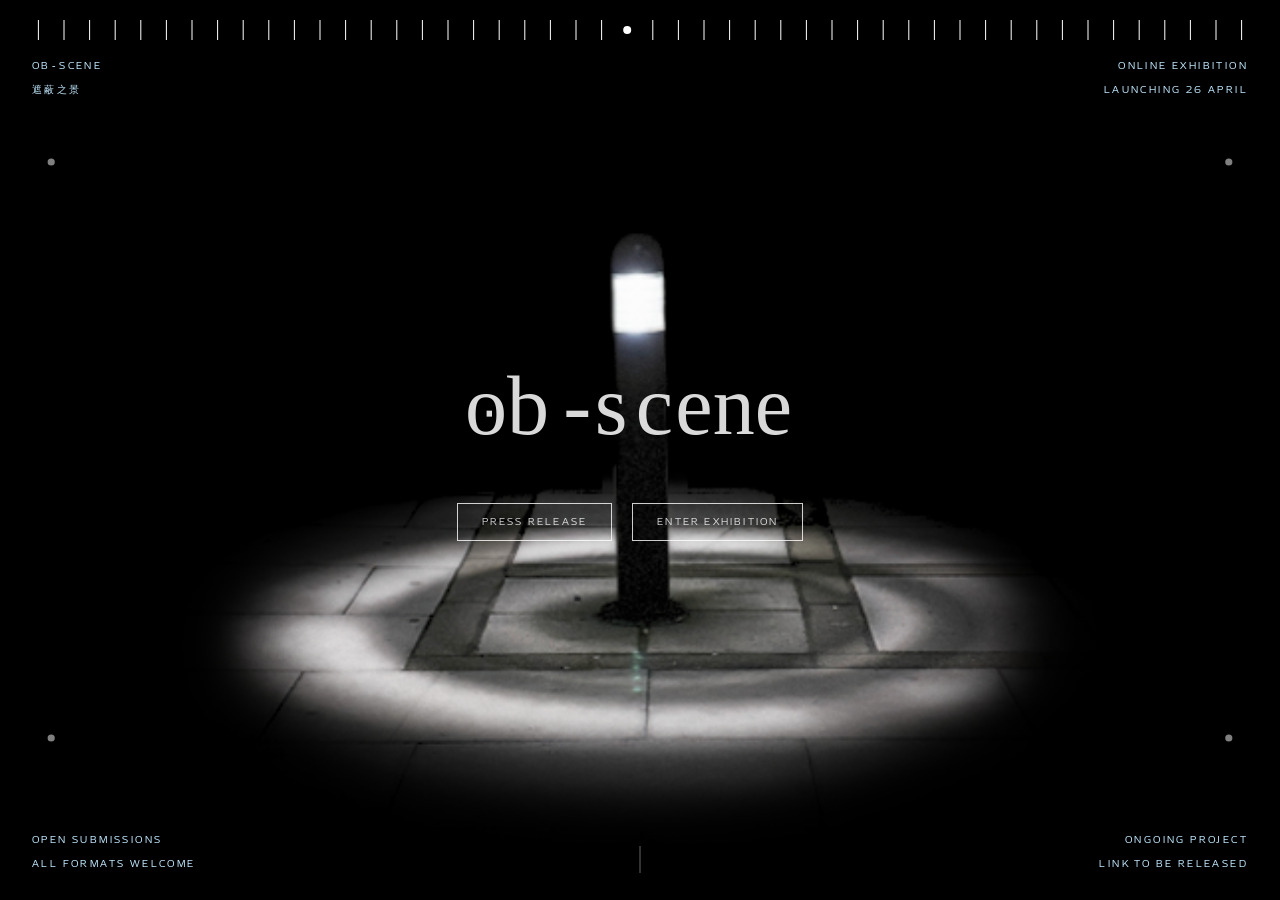
==== commit 3e6eb7b8: "Update site: add Turbine Trial font, gallery stack view, instructions page, updated styling and deta" ====
--- a/index.html
+++ b/index.html
@@ -5,6 +5,13 @@
   <meta name="viewport" content="width=device-width, initial-scale=1.0" />
   <title>OB-SCENE (遮蔽之景)</title>
   <style>
+    @font-face {
+      font-family: 'Turbine Trial';
+      src: url('fonts/TurbineTrial-Regular.otf') format('opentype');
+      font-weight: normal;
+      font-style: normal;
+    }
+
     * { margin: 0; padding: 0; box-sizing: border-box; }
 
     html { width: 100%; height: 100%; }
@@ -16,8 +23,8 @@
       display: flex;
       align-items: center;
       justify-content: center;
-      font-family: 'Courier New', monospace;
-      cursor: default;
+      font-family: 'Turbine Trial', 'Courier New', monospace;
+      cursor: url("data:image/svg+xml,<svg xmlns='http://www.w3.org/2000/svg' width='32' height='32' viewBox='0 0 32 32'><text y='28' font-size='28'>🔍</text></svg>") 16 16, auto;
       overflow: hidden;
     }
 
@@ -31,7 +38,7 @@
     }
 
     .logo {
-      width: 280px;
+      width: 350px;
       opacity: 0.85;
     }
 
@@ -44,15 +51,16 @@
     }
 
     .nav-links a {
-      font-family: 'Courier New', monospace;
+      font-family: 'Turbine Trial', 'Courier New', monospace;
       font-size: 10px;
       letter-spacing: 0.22em;
       text-transform: uppercase;
-      color: rgba(255, 255, 255, 0.35);
+      color: rgba(255, 255, 255, 0.8);
       text-decoration: none;
       padding: 12px 24px;
-      border: 1px solid rgba(255, 255, 255, 0.1);
+      border: 1px solid rgba(255, 255, 255, 0.8);
       transition: color 0.2s, border-color 0.2s;
+      white-space: nowrap;
     }
 
     .nav-links a:hover {
@@ -68,11 +76,11 @@
       flex-direction: column;
       gap: 8px;
       pointer-events: none;
-      padding: 28px 32px;
+      padding: 58px 32px 28px;
     }
 
     .corner span {
-      font-family: 'Courier New', monospace;
+      font-family: 'Turbine Trial', 'Courier New', monospace;
       font-size: 10px;
       letter-spacing: 0.24em;
       text-transform: uppercase;
@@ -86,6 +94,16 @@
     .bottom-left  { bottom: 0; left: 0; align-items: flex-start; }
     .bottom-right { bottom: 0; right: 0; align-items: flex-end; text-align: right; }
 
+    .center-light {
+      position: fixed;
+      top: 50%;
+      left: 50%;
+      transform: translate(-50%, -50%);
+      width: 1200px;
+      pointer-events: none;
+      z-index: 0;
+    }
+
     /* ── Decorative SVG layer ── */
     .deco {
       position: fixed;
@@ -100,61 +118,61 @@
   <!-- Decorative lines and dots -->
   <svg class="deco" width="100%" height="100%" xmlns="http://www.w3.org/2000/svg">
     <!-- Top row: short vertical tick marks spanning full width -->
-    <line x1="3%" y1="8" x2="3%" y2="18" stroke="white" stroke-width="0.5" opacity="0.5"/>
-    <line x1="5%" y1="8" x2="5%" y2="18" stroke="white" stroke-width="0.5" opacity="0.5"/>
-    <line x1="7%" y1="8" x2="7%" y2="18" stroke="white" stroke-width="0.5" opacity="0.5"/>
-    <line x1="9%" y1="8" x2="9%" y2="18" stroke="white" stroke-width="0.5" opacity="0.5"/>
-    <line x1="11%" y1="8" x2="11%" y2="18" stroke="white" stroke-width="0.5" opacity="0.5"/>
-    <line x1="13%" y1="8" x2="13%" y2="18" stroke="white" stroke-width="0.5" opacity="0.5"/>
-    <line x1="15%" y1="8" x2="15%" y2="18" stroke="white" stroke-width="0.5" opacity="0.5"/>
-    <line x1="17%" y1="8" x2="17%" y2="18" stroke="white" stroke-width="0.5" opacity="0.5"/>
-    <line x1="19%" y1="8" x2="19%" y2="18" stroke="white" stroke-width="0.5" opacity="0.5"/>
-    <line x1="21%" y1="8" x2="21%" y2="18" stroke="white" stroke-width="0.5" opacity="0.5"/>
-    <line x1="23%" y1="8" x2="23%" y2="18" stroke="white" stroke-width="0.5" opacity="0.5"/>
-    <line x1="25%" y1="8" x2="25%" y2="18" stroke="white" stroke-width="0.5" opacity="0.5"/>
-    <line x1="27%" y1="8" x2="27%" y2="18" stroke="white" stroke-width="0.5" opacity="0.5"/>
-    <line x1="29%" y1="8" x2="29%" y2="18" stroke="white" stroke-width="0.5" opacity="0.5"/>
-    <line x1="31%" y1="8" x2="31%" y2="18" stroke="white" stroke-width="0.5" opacity="0.5"/>
-    <line x1="33%" y1="8" x2="33%" y2="18" stroke="white" stroke-width="0.5" opacity="0.5"/>
-    <line x1="35%" y1="8" x2="35%" y2="18" stroke="white" stroke-width="0.5" opacity="0.5"/>
-    <line x1="37%" y1="8" x2="37%" y2="18" stroke="white" stroke-width="0.5" opacity="0.5"/>
-    <line x1="39%" y1="8" x2="39%" y2="18" stroke="white" stroke-width="0.5" opacity="0.5"/>
-    <line x1="41%" y1="8" x2="41%" y2="18" stroke="white" stroke-width="0.5" opacity="0.5"/>
-    <line x1="43%" y1="8" x2="43%" y2="18" stroke="white" stroke-width="0.5" opacity="0.5"/>
-    <line x1="45%" y1="8" x2="45%" y2="18" stroke="white" stroke-width="0.5" opacity="0.5"/>
-    <line x1="47%" y1="8" x2="47%" y2="18" stroke="white" stroke-width="0.5" opacity="0.5"/>
+    <line x1="3%" y1="20" x2="3%" y2="40" stroke="white" stroke-width="1" opacity="1"/>
+    <line x1="5%" y1="20" x2="5%" y2="40" stroke="white" stroke-width="1" opacity="1"/>
+    <line x1="7%" y1="20" x2="7%" y2="40" stroke="white" stroke-width="1" opacity="1"/>
+    <line x1="9%" y1="20" x2="9%" y2="40" stroke="white" stroke-width="1" opacity="1"/>
+    <line x1="11%" y1="20" x2="11%" y2="40" stroke="white" stroke-width="1" opacity="1"/>
+    <line x1="13%" y1="20" x2="13%" y2="40" stroke="white" stroke-width="1" opacity="1"/>
+    <line x1="15%" y1="20" x2="15%" y2="40" stroke="white" stroke-width="1" opacity="1"/>
+    <line x1="17%" y1="20" x2="17%" y2="40" stroke="white" stroke-width="1" opacity="1"/>
+    <line x1="19%" y1="20" x2="19%" y2="40" stroke="white" stroke-width="1" opacity="1"/>
+    <line x1="21%" y1="20" x2="21%" y2="40" stroke="white" stroke-width="1" opacity="1"/>
+    <line x1="23%" y1="20" x2="23%" y2="40" stroke="white" stroke-width="1" opacity="1"/>
+    <line x1="25%" y1="20" x2="25%" y2="40" stroke="white" stroke-width="1" opacity="1"/>
+    <line x1="27%" y1="20" x2="27%" y2="40" stroke="white" stroke-width="1" opacity="1"/>
+    <line x1="29%" y1="20" x2="29%" y2="40" stroke="white" stroke-width="1" opacity="1"/>
+    <line x1="31%" y1="20" x2="31%" y2="40" stroke="white" stroke-width="1" opacity="1"/>
+    <line x1="33%" y1="20" x2="33%" y2="40" stroke="white" stroke-width="1" opacity="1"/>
+    <line x1="35%" y1="20" x2="35%" y2="40" stroke="white" stroke-width="1" opacity="1"/>
+    <line x1="37%" y1="20" x2="37%" y2="40" stroke="white" stroke-width="1" opacity="1"/>
+    <line x1="39%" y1="20" x2="39%" y2="40" stroke="white" stroke-width="1" opacity="1"/>
+    <line x1="41%" y1="20" x2="41%" y2="40" stroke="white" stroke-width="1" opacity="1"/>
+    <line x1="43%" y1="20" x2="43%" y2="40" stroke="white" stroke-width="1" opacity="1"/>
+    <line x1="45%" y1="20" x2="45%" y2="40" stroke="white" stroke-width="1" opacity="1"/>
+    <line x1="47%" y1="20" x2="47%" y2="40" stroke="white" stroke-width="1" opacity="1"/>
     <!-- Center dot -->
-    <circle cx="49%" cy="13" r="2" fill="white" opacity="0.55"/>
-    <line x1="51%" y1="8" x2="51%" y2="18" stroke="white" stroke-width="0.5" opacity="0.5"/>
-    <line x1="53%" y1="8" x2="53%" y2="18" stroke="white" stroke-width="0.5" opacity="0.5"/>
-    <line x1="55%" y1="8" x2="55%" y2="18" stroke="white" stroke-width="0.5" opacity="0.5"/>
-    <line x1="57%" y1="8" x2="57%" y2="18" stroke="white" stroke-width="0.5" opacity="0.5"/>
-    <line x1="59%" y1="8" x2="59%" y2="18" stroke="white" stroke-width="0.5" opacity="0.5"/>
-    <line x1="61%" y1="8" x2="61%" y2="18" stroke="white" stroke-width="0.5" opacity="0.5"/>
-    <line x1="63%" y1="8" x2="63%" y2="18" stroke="white" stroke-width="0.5" opacity="0.5"/>
-    <line x1="65%" y1="8" x2="65%" y2="18" stroke="white" stroke-width="0.5" opacity="0.5"/>
-    <line x1="67%" y1="8" x2="67%" y2="18" stroke="white" stroke-width="0.5" opacity="0.5"/>
-    <line x1="69%" y1="8" x2="69%" y2="18" stroke="white" stroke-width="0.5" opacity="0.5"/>
-    <line x1="71%" y1="8" x2="71%" y2="18" stroke="white" stroke-width="0.5" opacity="0.5"/>
-    <line x1="73%" y1="8" x2="73%" y2="18" stroke="white" stroke-width="0.5" opacity="0.5"/>
-    <line x1="75%" y1="8" x2="75%" y2="18" stroke="white" stroke-width="0.5" opacity="0.5"/>
-    <line x1="77%" y1="8" x2="77%" y2="18" stroke="white" stroke-width="0.5" opacity="0.5"/>
-    <line x1="79%" y1="8" x2="79%" y2="18" stroke="white" stroke-width="0.5" opacity="0.5"/>
-    <line x1="81%" y1="8" x2="81%" y2="18" stroke="white" stroke-width="0.5" opacity="0.5"/>
-    <line x1="83%" y1="8" x2="83%" y2="18" stroke="white" stroke-width="0.5" opacity="0.5"/>
-    <line x1="85%" y1="8" x2="85%" y2="18" stroke="white" stroke-width="0.5" opacity="0.5"/>
-    <line x1="87%" y1="8" x2="87%" y2="18" stroke="white" stroke-width="0.5" opacity="0.5"/>
-    <line x1="89%" y1="8" x2="89%" y2="18" stroke="white" stroke-width="0.5" opacity="0.5"/>
-    <line x1="91%" y1="8" x2="91%" y2="18" stroke="white" stroke-width="0.5" opacity="0.5"/>
-    <line x1="93%" y1="8" x2="93%" y2="18" stroke="white" stroke-width="0.5" opacity="0.5"/>
-    <line x1="95%" y1="8" x2="95%" y2="18" stroke="white" stroke-width="0.5" opacity="0.5"/>
-    <line x1="97%" y1="8" x2="97%" y2="18" stroke="white" stroke-width="0.5" opacity="0.5"/>
+    <circle cx="49%" cy="30" r="4" fill="white" opacity="1"/>
+    <line x1="51%" y1="20" x2="51%" y2="40" stroke="white" stroke-width="1" opacity="1"/>
+    <line x1="53%" y1="20" x2="53%" y2="40" stroke="white" stroke-width="1" opacity="1"/>
+    <line x1="55%" y1="20" x2="55%" y2="40" stroke="white" stroke-width="1" opacity="1"/>
+    <line x1="57%" y1="20" x2="57%" y2="40" stroke="white" stroke-width="1" opacity="1"/>
+    <line x1="59%" y1="20" x2="59%" y2="40" stroke="white" stroke-width="1" opacity="1"/>
+    <line x1="61%" y1="20" x2="61%" y2="40" stroke="white" stroke-width="1" opacity="1"/>
+    <line x1="63%" y1="20" x2="63%" y2="40" stroke="white" stroke-width="1" opacity="1"/>
+    <line x1="65%" y1="20" x2="65%" y2="40" stroke="white" stroke-width="1" opacity="1"/>
+    <line x1="67%" y1="20" x2="67%" y2="40" stroke="white" stroke-width="1" opacity="1"/>
+    <line x1="69%" y1="20" x2="69%" y2="40" stroke="white" stroke-width="1" opacity="1"/>
+    <line x1="71%" y1="20" x2="71%" y2="40" stroke="white" stroke-width="1" opacity="1"/>
+    <line x1="73%" y1="20" x2="73%" y2="40" stroke="white" stroke-width="1" opacity="1"/>
+    <line x1="75%" y1="20" x2="75%" y2="40" stroke="white" stroke-width="1" opacity="1"/>
+    <line x1="77%" y1="20" x2="77%" y2="40" stroke="white" stroke-width="1" opacity="1"/>
+    <line x1="79%" y1="20" x2="79%" y2="40" stroke="white" stroke-width="1" opacity="1"/>
+    <line x1="81%" y1="20" x2="81%" y2="40" stroke="white" stroke-width="1" opacity="1"/>
+    <line x1="83%" y1="20" x2="83%" y2="40" stroke="white" stroke-width="1" opacity="1"/>
+    <line x1="85%" y1="20" x2="85%" y2="40" stroke="white" stroke-width="1" opacity="1"/>
+    <line x1="87%" y1="20" x2="87%" y2="40" stroke="white" stroke-width="1" opacity="1"/>
+    <line x1="89%" y1="20" x2="89%" y2="40" stroke="white" stroke-width="1" opacity="1"/>
+    <line x1="91%" y1="20" x2="91%" y2="40" stroke="white" stroke-width="1" opacity="1"/>
+    <line x1="93%" y1="20" x2="93%" y2="40" stroke="white" stroke-width="1" opacity="1"/>
+    <line x1="95%" y1="20" x2="95%" y2="40" stroke="white" stroke-width="1" opacity="1"/>
+    <line x1="97%" y1="20" x2="97%" y2="40" stroke="white" stroke-width="1" opacity="1"/>
 
     <!-- Small corner dots -->
-    <circle cx="4%" cy="18%" r="1.8" fill="white" opacity="0.5"/>
-    <circle cx="96%" cy="18%" r="1.8" fill="white" opacity="0.5"/>
-    <circle cx="96%" cy="82%" r="1.8" fill="white" opacity="0.5"/>
-    <circle cx="4%" cy="82%" r="1.8" fill="white" opacity="0.5"/>
+    <circle cx="4%" cy="18%" r="3.6" fill="white" opacity="0.5"/>
+    <circle cx="96%" cy="18%" r="3.6" fill="white" opacity="0.5"/>
+    <circle cx="96%" cy="82%" r="3.6" fill="white" opacity="0.5"/>
+    <circle cx="4%" cy="82%" r="3.6" fill="white" opacity="0.5"/>
 
     <!-- Bottom center tick -->
     <line x1="50%" y1="94%" x2="50%" y2="97%" stroke="white" stroke-width="0.8" opacity="0.5"/>
@@ -177,12 +195,14 @@
     <span>Link To Be Released</span>
   </div>
 
+  <img class="center-light" src="materials/light.png" alt="" />
+
   <div class="landing">
     <img class="logo" src="materials/logo_white.svg" alt="OB-SCENE 遮蔽之景" />
 
     <nav class="nav-links">
       <a href="press.html">Press Release</a>
-      <a href="warning.html">Works</a>
+      <a href="warning.html">Enter Exhibition</a>
     </nav>
   </div>
 
